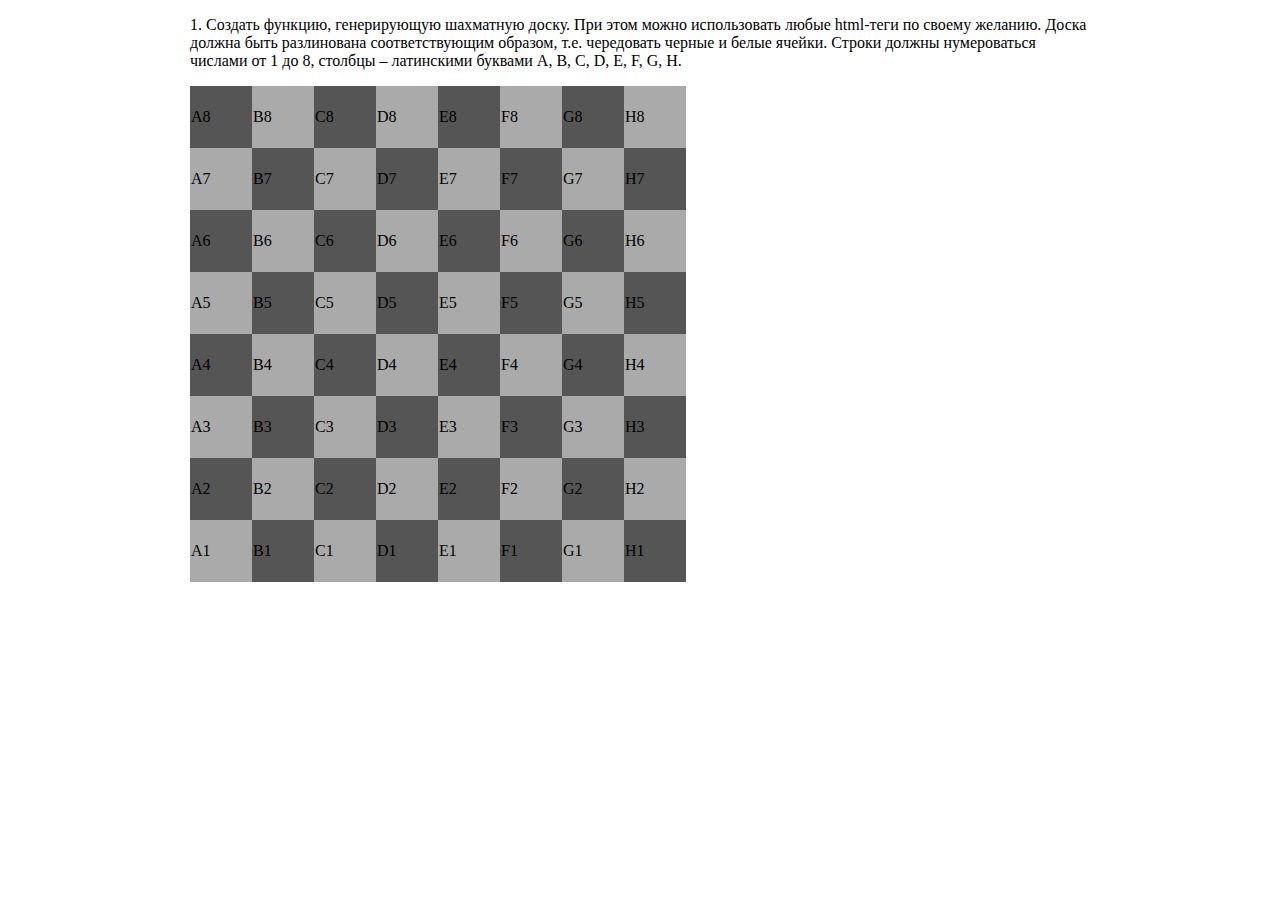
==== home_work_lesson_5/lesson_5_task_1.html @ ceff42ff "homeWork_lesson_5" ====
<!DOCTYPE html>
<html lang="en">
<head>
    <meta charset="UTF-8">
    <title>Chess</title>
    <style>
        table {
            border-collapse: collapse;
        }

        tr {
            width: 60px;
            height: 60px;
        }

        td {
            width: 60px;
            height: 60px;
        }

        .container {
            max-width: 900px;
            margin: 0 auto;
        }


    </style>
</head>
<body>
<div class='container'>
    <p>1. Создать функцию, генерирующую шахматную доску.
        При этом можно использовать любые html-теги по своему желанию.
        Доска должна быть разлинована соответствующим образом,
        т.е. чередовать черные и белые ячейки.
        Строки должны нумероваться числами от 1 до 8, столбцы – латинскими буквами A, B, C, D, E, F, G, H.</p>
    <table id="chessBoard"></table>
    <script src="lesson_5_task_1.js"></script>
</div>
</body>
</html>
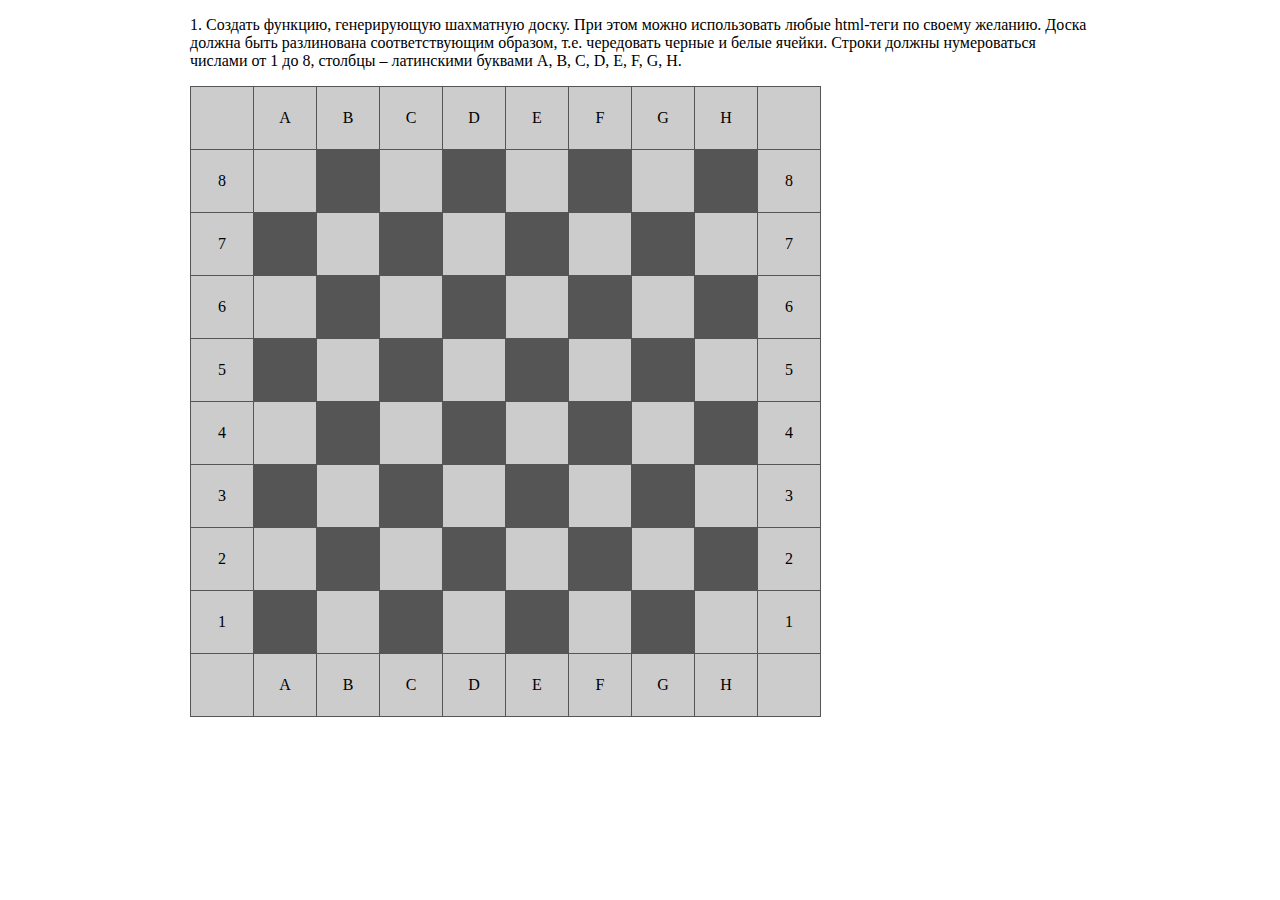
==== commit 186d5019: "homeWork_lesson_5_working_on_bugs" ====
--- a/home_work_lesson_5/lesson_5_task_1.html
+++ b/home_work_lesson_5/lesson_5_task_1.html
@@ -14,8 +14,10 @@
         }
 
         td {
+            border: 1px solid #555;
             width: 60px;
             height: 60px;
+            text-align: center;
         }
 
         .container {
